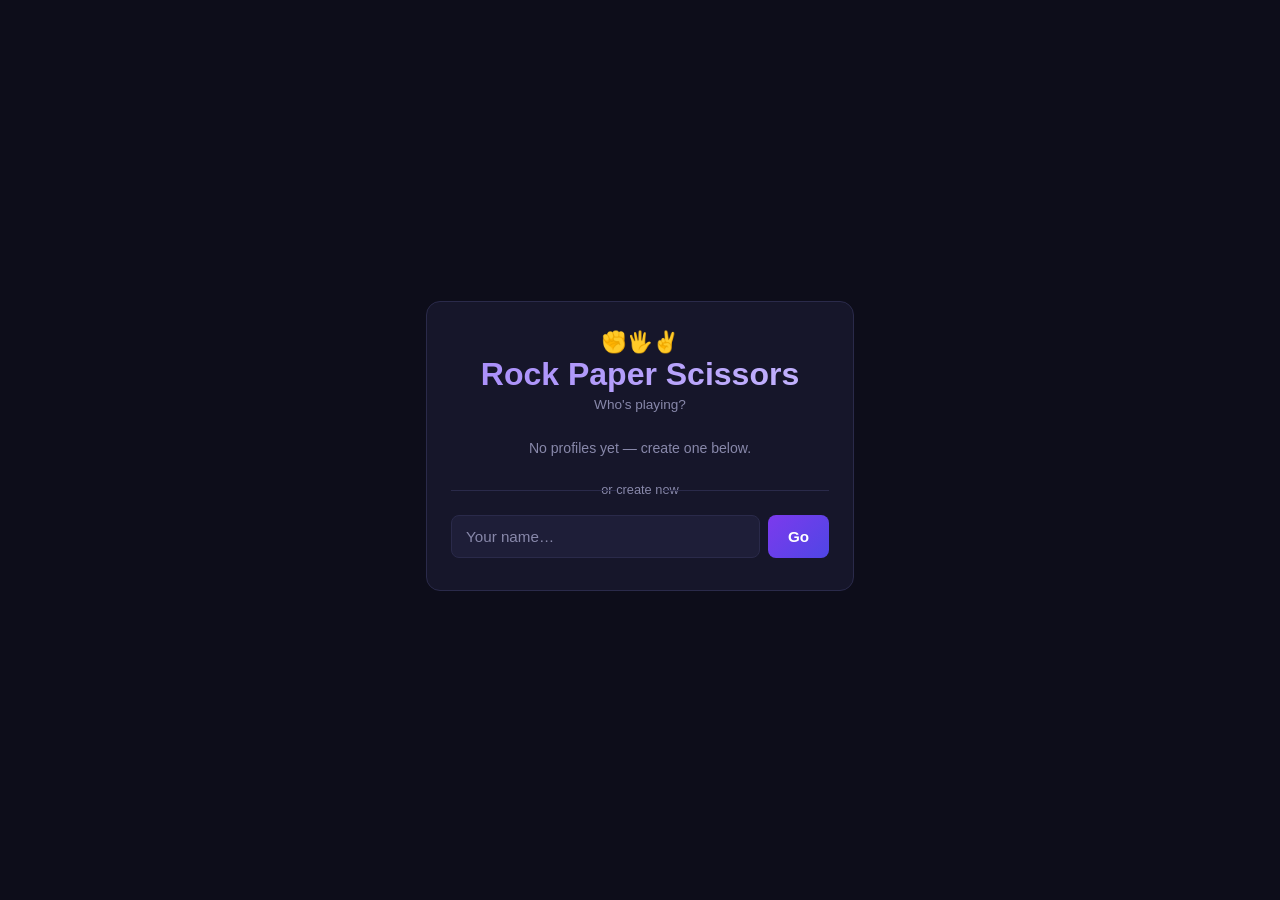
==== web/index.html @ d801a976 "Add web/ — pure-frontend browser port of the RPS game Ports all game logic to vanilla JS ES modules " ====
<!DOCTYPE html>
<html lang="en">
<head>
  <meta charset="UTF-8">
  <meta name="viewport" content="width=device-width, initial-scale=1.0">
  <title>Rock Paper Scissors</title>
  <link rel="stylesheet" href="style.css">
</head>
<body>

  <!-- ── Profile selection ─────────────────────────────────────────────── -->
  <div id="screen-profile" class="screen">
    <div class="card">
      <p class="wordmark">✊🖐️✌️</p>
      <h1>Rock Paper Scissors</h1>
      <p class="sub" style="text-align:center;margin-top:4px;">Who's playing?</p>

      <div id="profile-list" class="profile-list"></div>

      <div class="divider">or create new</div>

      <div class="input-row">
        <input type="text" id="new-profile-name" placeholder="Your name…" maxlength="24" autocomplete="off">
        <button id="btn-create-profile" class="btn-primary">Go</button>
      </div>
    </div>
  </div>

  <!-- ── Settings ──────────────────────────────────────────────────────── -->
  <div id="screen-settings" class="screen">
    <div class="card">
      <h2>Settings</h2>
      <p class="sub">Playing as <strong id="settings-profile-name"></strong></p>

      <div class="setting-block">
        <h3>Match length</h3>
        <div class="radio-group">
          <label class="radio-pill"><input type="radio" name="best_of" value="3"> Best of 3</label>
          <label class="radio-pill"><input type="radio" name="best_of" value="5"> Best of 5</label>
          <label class="radio-pill"><input type="radio" name="best_of" value="7"> Best of 7</label>
          <label class="radio-pill"><input type="radio" name="best_of" value="9"> Best of 9</label>
        </div>
      </div>

      <div class="setting-block">
        <h3>AI difficulty</h3>
        <div class="radio-group">
          <label class="radio-pill"><input type="radio" name="difficulty" value="1"> 1 – Random</label>
          <label class="radio-pill"><input type="radio" name="difficulty" value="2"> 2 – Adaptive</label>
          <label class="radio-pill"><input type="radio" name="difficulty" value="3"> 3 – Tricky</label>
          <label class="radio-pill"><input type="radio" name="difficulty" value="4"> 4 – Markov</label>
        </div>
      </div>

      <div class="setting-block">
        <label class="toggle-row">
          <input type="checkbox" id="debug-toggle">
          Show AI reasoning after each round
        </label>
      </div>

      <div class="btn-row">
        <button id="btn-settings-back" class="btn-secondary">← Back</button>
        <button id="btn-settings-play" class="btn-primary">Play →</button>
      </div>
    </div>
  </div>

  <!-- ── Game ──────────────────────────────────────────────────────────── -->
  <div id="screen-game" class="screen">

    <header class="game-header">
      <button id="btn-menu"       class="btn-ghost" title="Switch profile">☰</button>
      <span   id="match-label"    class="match-label"></span>
      <button id="btn-game-stats" class="btn-ghost" title="Stats">📊</button>
    </header>

    <!-- Scoreboard -->
    <div class="scoreboard">
      <div class="score-block">
        <div class="score-name" id="player-name-display">You</div>
        <div class="score-num"  id="player-score">0</div>
      </div>
      <span class="score-sep">vs</span>
      <div class="score-block">
        <div class="score-name">Computer</div>
        <div class="score-num" id="computer-score">0</div>
      </div>
    </div>

    <!-- Result area -->
    <div id="result-area" class="result-area idle">
      <div id="result-row" class="result-row" style="display:none">
        <div class="choice-display">
          <span id="player-choice-display"   class="choice-emoji"></span>
          <span class="choice-sub">You</span>
        </div>
        <span id="result-outcome" class="result-outcome"></span>
        <div class="choice-display">
          <span id="computer-choice-display" class="choice-emoji"></span>
          <span class="choice-sub">Computer</span>
        </div>
      </div>
      <p id="idle-prompt" class="idle-prompt">Make your move ↓</p>
      <div id="debug-info" class="debug-info" style="display:none"></div>
    </div>

    <!-- Choice buttons -->
    <div class="choices-row">
      <button class="choice-btn" data-move="rock">✊<span>Rock</span></button>
      <button class="choice-btn" data-move="paper">🖐️<span>Paper</span></button>
      <button class="choice-btn" data-move="scissors">✌️<span>Scissors</span></button>
    </div>

    <!-- Round pip history -->
    <div id="round-history" class="round-history"></div>

  </div>

  <!-- ── Match over ─────────────────────────────────────────────────────── -->
  <div id="screen-match-over" class="screen">
    <div class="card">
      <div id="match-result-icon"     class="match-over-icon"></div>
      <h2  id="match-result-title"></h2>
      <p   id="match-result-subtitle"></p>
      <div class="btn-col">
        <button id="btn-play-again"      class="btn-primary">Play Again</button>
        <button id="btn-match-stats"     class="btn-secondary">View Stats</button>
        <button id="btn-change-settings" class="btn-secondary">Change Settings</button>
        <button id="btn-switch-player"   class="btn-secondary">Switch Player</button>
      </div>
    </div>
  </div>

  <!-- ── Stats ─────────────────────────────────────────────────────────── -->
  <div id="screen-stats" class="screen">
    <div class="card stats-card">
      <h2>Stats</h2>
      <p class="sub" id="stats-profile-name"></p>

      <div class="stats-section">
        <h3>All-time move totals</h3>
        <div id="stats-totals" class="totals-grid"></div>
      </div>

      <div class="stats-section">
        <h3>What you throw after each move</h3>
        <table id="stats-order1" class="stats-table"></table>
      </div>

      <button id="btn-stats-back" class="btn-primary">← Back</button>
    </div>
  </div>

  <script type="module" src="js/app.js"></script>
</body>
</html>
---- web/style.css ----
/* ── Reset & tokens ───────────────────────────────────────────────────────── */
*, *::before, *::after { box-sizing: border-box; margin: 0; padding: 0; }

:root {
  --bg:           #0d0d1a;
  --surface:      #16162a;
  --surface2:     #1e1e38;
  --border:       #2a2a4a;
  --accent:       #7c3aed;
  --accent2:      #4f46e5;
  --accent-glow:  rgba(124, 58, 237, 0.35);
  --accent-light: #a78bfa;
  --text:         #f0f0ff;
  --muted:        #8888aa;
  --win:          #10b981;
  --loss:         #ef4444;
  --tie:          #f59e0b;
  --r:            14px;
  --r-sm:         8px;
}

body {
  font-family: -apple-system, BlinkMacSystemFont, 'Segoe UI', Roboto, sans-serif;
  background: var(--bg);
  color: var(--text);
  min-height: 100dvh;
  display: flex;
  align-items: center;
  justify-content: center;
}

/* ── Screens ──────────────────────────────────────────────────────────────── */
.screen {
  display: none;
  width: 100%;
  max-width: 460px;
  min-height: 100dvh;
  padding: 24px 16px 32px;
  flex-direction: column;
  align-items: center;
  justify-content: center;
  gap: 0;
}
.screen.active { display: flex; }

/* ── Card ─────────────────────────────────────────────────────────────────── */
.card {
  background: var(--surface);
  border: 1px solid var(--border);
  border-radius: var(--r);
  padding: 28px 24px 32px;
  width: 100%;
}

/* ── Typography ───────────────────────────────────────────────────────────── */
h1 {
  font-size: 2rem;
  font-weight: 800;
  text-align: center;
  background: linear-gradient(135deg, var(--accent-light), #c4b5fd);
  -webkit-background-clip: text;
  -webkit-text-fill-color: transparent;
  background-clip: text;
  margin-bottom: 4px;
}
h2 { font-size: 1.3rem; font-weight: 700; margin-bottom: 6px; }
h3 { font-size: 0.8rem; font-weight: 600; color: var(--muted); text-transform: uppercase; letter-spacing: .06em; margin-bottom: 12px; }
.sub { color: var(--muted); font-size: 0.85rem; margin-bottom: 20px; }

/* ── Buttons ──────────────────────────────────────────────────────────────── */
.btn-primary, .btn-secondary, .btn-ghost {
  display: inline-flex;
  align-items: center;
  justify-content: center;
  width: 100%;
  padding: 13px 20px;
  border: none;
  border-radius: var(--r-sm);
  font-size: 0.95rem;
  font-weight: 600;
  cursor: pointer;
  transition: opacity .15s, transform .15s, border-color .15s, color .15s;
}
.btn-primary {
  background: linear-gradient(135deg, var(--accent), var(--accent2));
  color: #fff;
}
.btn-primary:hover  { opacity: .88; transform: translateY(-1px); }
.btn-primary:active { transform: translateY(0); opacity: 1; }

.btn-secondary {
  background: var(--surface2);
  color: var(--muted);
  border: 1px solid var(--border);
}
.btn-secondary:hover { color: var(--text); border-color: var(--accent-light); }

.btn-ghost {
  background: none;
  color: var(--muted);
  border: 1px solid transparent;
  width: auto;
  padding: 8px 12px;
}
.btn-ghost:hover { color: var(--text); }

.btn-row { display: flex; gap: 10px; margin-top: 22px; }
.btn-col { display: flex; flex-direction: column; gap: 10px; margin-top: 22px; }

/* ── Profile screen ───────────────────────────────────────────────────────── */
.wordmark { font-size: 1.3rem; text-align: center; margin-bottom: 2px; }

.profile-list { display: flex; flex-direction: column; gap: 8px; margin-bottom: 4px; }

.profile-btn {
  display: flex;
  align-items: center;
  gap: 10px;
  padding: 13px 14px;
  background: var(--surface2);
  border: 1px solid var(--border);
  border-radius: var(--r-sm);
  color: var(--text);
  font-size: 0.95rem;
  cursor: pointer;
  transition: border-color .15s, background .15s;
  text-align: left;
}
.profile-btn:hover { border-color: var(--accent); background: rgba(124,58,237,.1); }
.profile-icon { font-size: 1.1rem; }
.profile-name { flex: 1; }
.profile-badge {
  font-size: 0.7rem;
  color: var(--accent-light);
  background: rgba(124,58,237,.18);
  padding: 2px 8px;
  border-radius: 99px;
}
.empty-msg { color: var(--muted); font-size: 0.88rem; text-align: center; padding: 8px 0; }

.divider {
  position: relative;
  text-align: center;
  color: var(--muted);
  font-size: 0.8rem;
  margin: 18px 0;
}
.divider::before, .divider::after {
  content: '';
  position: absolute;
  top: 50%;
  width: 44%;
  height: 1px;
  background: var(--border);
}
.divider::before { left: 0; }
.divider::after  { right: 0; }

.input-row { display: flex; gap: 8px; }
input[type="text"] {
  flex: 1;
  padding: 12px 14px;
  background: var(--surface2);
  border: 1px solid var(--border);
  border-radius: var(--r-sm);
  color: var(--text);
  font-size: 0.95rem;
  outline: none;
  transition: border-color .15s;
}
input[type="text"]:focus { border-color: var(--accent); }
input[type="text"]::placeholder { color: var(--muted); }
input[type="text"] + .btn-primary { width: auto; white-space: nowrap; }

/* ── Settings screen ──────────────────────────────────────────────────────── */
.setting-block { margin-bottom: 22px; }

.radio-group  { display: flex; flex-wrap: wrap; gap: 8px; }
.radio-pill {
  display: flex;
  align-items: center;
  gap: 6px;
  padding: 7px 14px;
  background: var(--surface2);
  border: 1px solid var(--border);
  border-radius: 99px;
  cursor: pointer;
  font-size: 0.88rem;
  transition: all .15s;
  user-select: none;
}
.radio-pill:has(input:checked) {
  background: rgba(124,58,237,.2);
  border-color: var(--accent);
  color: var(--accent-light);
}
.radio-pill input { display: none; }

.toggle-row {
  display: flex;
  align-items: center;
  gap: 10px;
  cursor: pointer;
  font-size: 0.9rem;
  color: var(--muted);
}
.toggle-row:hover { color: var(--text); }
input[type="checkbox"] { accent-color: var(--accent); width: 15px; height: 15px; cursor: pointer; }

/* ── Game screen ──────────────────────────────────────────────────────────── */
#screen-game { justify-content: flex-start; padding-top: 16px; gap: 0; }

.game-header {
  display: flex;
  align-items: center;
  width: 100%;
  margin-bottom: 20px;
}
.game-header .btn-ghost:last-child { margin-left: auto; }
.match-label {
  flex: 1;
  text-align: center;
  font-size: 0.8rem;
  color: var(--muted);
  text-transform: uppercase;
  letter-spacing: .06em;
}

/* Score board */
.scoreboard {
  display: flex;
  align-items: center;
  justify-content: center;
  gap: 28px;
  width: 100%;
  margin-bottom: 28px;
}
.score-block { text-align: center; }
.score-name {
  font-size: 0.72rem;
  color: var(--muted);
  text-transform: uppercase;
  letter-spacing: .06em;
  margin-bottom: 4px;
  max-width: 100px;
  overflow: hidden;
  text-overflow: ellipsis;
  white-space: nowrap;
}
.score-num {
  font-size: 3.5rem;
  font-weight: 900;
  line-height: 1;
  font-variant-numeric: tabular-nums;
}
.score-sep { font-size: 0.9rem; color: var(--muted); }

/* Result area */
.result-area {
  display: flex;
  flex-direction: column;
  align-items: center;
  width: 100%;
  min-height: 130px;
  margin-bottom: 24px;
  border-radius: var(--r);
  border: 1px solid transparent;
  transition: border-color .3s, background .3s;
  padding: 16px 12px 12px;
  background: var(--surface);
}
.result-area.idle   { border-color: var(--border); background: var(--surface); }
.result-area.win    { border-color: var(--win);  background: rgba(16,185,129,.07); }
.result-area.loss   { border-color: var(--loss); background: rgba(239,68,68,.07);  }
.result-area.tie    { border-color: var(--tie);  background: rgba(245,158,11,.07); }

.result-row {
  display: flex;
  align-items: center;
  justify-content: space-between;
  width: 100%;
  gap: 8px;
}
.choice-display { text-align: center; flex: 1; }
.choice-emoji   {
  font-size: 3.2rem;
  line-height: 1;
  display: block;
  margin-bottom: 4px;
}
.choice-sub { font-size: 0.72rem; color: var(--muted); text-transform: uppercase; letter-spacing: .04em; }

.result-outcome {
  font-size: 1rem;
  font-weight: 800;
  text-transform: uppercase;
  letter-spacing: .04em;
  min-width: 64px;
  text-align: center;
}
.result-outcome.win  { color: var(--win); }
.result-outcome.loss { color: var(--loss); }
.result-outcome.tie  { color: var(--tie); }

.idle-prompt {
  font-size: 0.9rem;
  color: var(--muted);
  margin: auto;
}

.debug-info {
  margin-top: 10px;
  font-size: 0.72rem;
  color: var(--muted);
  text-align: center;
  padding: 6px 10px;
  background: var(--surface2);
  border-radius: var(--r-sm);
  width: 100%;
  line-height: 1.4;
}

/* Choice buttons */
.choices-row {
  display: flex;
  gap: 10px;
  width: 100%;
  margin-bottom: 18px;
}
.choice-btn {
  flex: 1;
  display: flex;
  flex-direction: column;
  align-items: center;
  gap: 6px;
  padding: 18px 8px 14px;
  background: var(--surface);
  border: 2px solid var(--border);
  border-radius: var(--r);
  color: var(--text);
  font-size: 2.4rem;
  cursor: pointer;
  transition: border-color .15s, background .15s, transform .12s, box-shadow .15s;
  line-height: 1;
}
.choice-btn span {
  font-size: 0.72rem;
  color: var(--muted);
  font-weight: 500;
  text-transform: uppercase;
  letter-spacing: .04em;
}
.choice-btn:hover:not(:disabled) {
  border-color: var(--accent);
  background: rgba(124,58,237,.12);
  transform: translateY(-4px);
  box-shadow: 0 6px 20px var(--accent-glow);
}
.choice-btn:active:not(:disabled) { transform: translateY(-1px); }
.choice-btn:disabled { opacity: .45; cursor: not-allowed; }

/* Round history pips */
.round-history {
  display: flex;
  flex-wrap: wrap;
  gap: 6px;
  justify-content: center;
  width: 100%;
  min-height: 28px;
}
.round-pip {
  width: 26px;
  height: 26px;
  border-radius: 50%;
  display: flex;
  align-items: center;
  justify-content: center;
  font-size: 0.65rem;
  font-weight: 700;
  letter-spacing: 0;
}
.round-pip.win  { background: rgba(16,185,129,.2);  color: var(--win);  border: 1px solid var(--win);  }
.round-pip.loss { background: rgba(239,68,68,.2);   color: var(--loss); border: 1px solid var(--loss); }
.round-pip.tie  { background: rgba(245,158,11,.18); color: var(--tie);  border: 1px solid var(--tie);  }

/* ── Match over screen ────────────────────────────────────────────────────── */
.match-over-icon    { font-size: 4.5rem; text-align: center; margin-bottom: 8px; }
#match-result-title { text-align: center; font-size: 2rem; }
#match-result-subtitle { text-align: center; color: var(--muted); margin-top: 4px; font-size: 0.9rem; }

/* ── Stats screen ─────────────────────────────────────────────────────────── */
#screen-stats { justify-content: flex-start; padding-top: 24px; }
.stats-card { max-height: 92dvh; overflow-y: auto; }

.stats-section { margin-bottom: 24px; }

.totals-grid { display: grid; grid-template-columns: repeat(3, 1fr); gap: 10px; }
.stat-cell {
  background: var(--surface2);
  border-radius: var(--r-sm);
  padding: 12px 8px 10px;
  text-align: center;
  border: 1px solid var(--border);
}
.stat-emoji { font-size: 1.6rem; margin-bottom: 4px; }
.stat-name  { font-size: 0.7rem; color: var(--muted); text-transform: uppercase; letter-spacing: .04em; margin-bottom: 2px; }
.stat-count { font-size: 1.5rem; font-weight: 800; margin-bottom: 6px; }
.stat-bar-wrap { background: var(--border); border-radius: 99px; height: 4px; overflow: hidden; margin-bottom: 4px; }
.stat-bar  { background: linear-gradient(90deg, var(--accent), var(--accent-light)); height: 100%; border-radius: 99px; transition: width .4s ease; }
.stat-pct  { font-size: 0.7rem; color: var(--muted); }

.stats-table { width: 100%; border-collapse: collapse; font-size: 0.82rem; }
.stats-table th, .stats-table td {
  padding: 8px 10px;
  text-align: center;
  border: 1px solid var(--border);
}
.stats-table thead th { color: var(--muted); font-weight: 500; background: var(--surface2); }
.stats-table tbody th { font-weight: 600; color: var(--muted); background: var(--surface2); text-align: left; }

/* ── Animations ───────────────────────────────────────────────────────────── */
@keyframes pop-in {
  0%   { transform: scale(.4); opacity: 0; }
  65%  { transform: scale(1.15); }
  100% { transform: scale(1); opacity: 1; }
}
.pop-in { animation: pop-in .28s ease forwards; }
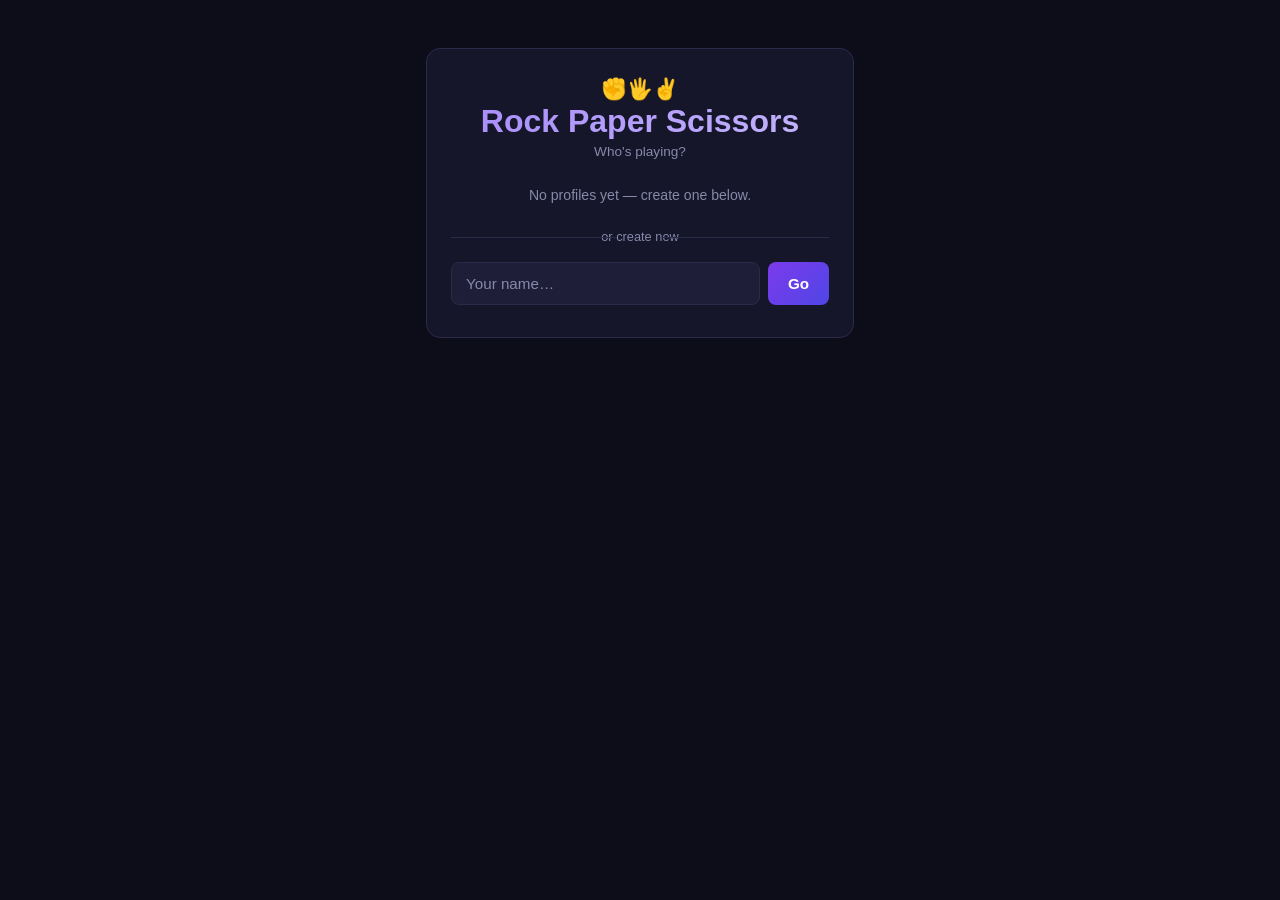
==== commit 27f7f44e: "Add Trash Talk commentary mode with ~240 lines of content Replaces the debug checkbox with a three-w" ====
--- a/web/index.html
+++ b/web/index.html
@@ -39,6 +39,7 @@
           <label class="radio-pill"><input type="radio" name="best_of" value="5"> Best of 5</label>
           <label class="radio-pill"><input type="radio" name="best_of" value="7"> Best of 7</label>
           <label class="radio-pill"><input type="radio" name="best_of" value="9"> Best of 9</label>
+          <label class="radio-pill"><input type="radio" name="best_of" value="0"> Infinite</label>
         </div>
       </div>
 
@@ -53,11 +54,15 @@
       </div>
 
       <div class="setting-block">
-        <label class="toggle-row">
-          <input type="checkbox" id="debug-toggle">
-          Show AI reasoning after each round
-        </label>
+        <h3>AI commentary</h3>
+        <div class="radio-group">
+          <label class="radio-pill"><input type="radio" name="commentary" value="off"> Off</label>
+          <label class="radio-pill"><input type="radio" name="commentary" value="analysis"> Analysis</label>
+          <label class="radio-pill"><input type="radio" name="commentary" value="trash"> Trash Talk 🔥</label>
+        </div>
       </div>
+
+      <button id="btn-settings-stats" class="btn-secondary" style="width:100%;margin-bottom:10px;">View My Stats</button>
 
       <div class="btn-row">
         <button id="btn-settings-back" class="btn-secondary">← Back</button>
@@ -70,9 +75,9 @@
   <div id="screen-game" class="screen">
 
     <header class="game-header">
-      <button id="btn-menu"       class="btn-ghost" title="Switch profile">☰</button>
+      <button id="btn-game-stats" class="btn-ghost" title="Stats">📊</button>
       <span   id="match-label"    class="match-label"></span>
-      <button id="btn-game-stats" class="btn-ghost" title="Stats">📊</button>
+      <button id="btn-end-game"   class="btn-ghost end-game-btn" title="End Game">End Game</button>
     </header>
 
     <!-- Scoreboard -->
@@ -106,7 +111,7 @@
     </div>
 
     <!-- Choice buttons -->
-    <div class="choices-row">
+    <div id="choices-row" class="choices-row">
       <button class="choice-btn" data-move="rock">✊<span>Rock</span></button>
       <button class="choice-btn" data-move="paper">🖐️<span>Paper</span></button>
       <button class="choice-btn" data-move="scissors">✌️<span>Scissors</span></button>
@@ -115,21 +120,21 @@
     <!-- Round pip history -->
     <div id="round-history" class="round-history"></div>
 
-  </div>
-
-  <!-- ── Match over ─────────────────────────────────────────────────────── -->
-  <div id="screen-match-over" class="screen">
-    <div class="card">
-      <div id="match-result-icon"     class="match-over-icon"></div>
-      <h2  id="match-result-title"></h2>
-      <p   id="match-result-subtitle"></p>
-      <div class="btn-col">
-        <button id="btn-play-again"      class="btn-primary">Play Again</button>
-        <button id="btn-match-stats"     class="btn-secondary">View Stats</button>
-        <button id="btn-change-settings" class="btn-secondary">Change Settings</button>
-        <button id="btn-switch-player"   class="btn-secondary">Switch Player</button>
+    <!-- Match-over panel (replaces choice buttons when match ends) -->
+    <div id="match-over-panel" style="display:none; width:100%">
+      <div class="card mop-card">
+        <div id="mop-icon"     class="match-over-icon"></div>
+        <h2  id="mop-title"   style="text-align:center"></h2>
+        <p   id="mop-subtitle" class="mop-subtitle"></p>
+        <div class="btn-col">
+          <button id="mop-play-again"      class="btn-primary">Play Again</button>
+          <button id="mop-view-stats"      class="btn-secondary">View Stats</button>
+          <button id="mop-change-settings" class="btn-secondary">Change Settings</button>
+          <button id="mop-switch-player"   class="btn-secondary">Switch Player</button>
+        </div>
       </div>
     </div>
+
   </div>
 
   <!-- ── Stats ─────────────────────────────────────────────────────────── -->
@@ -152,6 +157,6 @@
     </div>
   </div>
 
-  <script type="module" src="js/app.js"></script>
+  <script src="js/game.js"></script>
 </body>
 </html>
--- a/web/style.css
+++ b/web/style.css
@@ -25,7 +25,6 @@
   color: var(--text);
   min-height: 100dvh;
   display: flex;
-  align-items: center;
   justify-content: center;
 }
 
@@ -35,10 +34,10 @@
   width: 100%;
   max-width: 460px;
   min-height: 100dvh;
-  padding: 24px 16px 32px;
+  padding: 48px 16px 48px;
   flex-direction: column;
   align-items: center;
-  justify-content: center;
+  justify-content: flex-start;
   gap: 0;
 }
 .screen.active { display: flex; }
@@ -208,7 +207,7 @@
 input[type="checkbox"] { accent-color: var(--accent); width: 15px; height: 15px; cursor: pointer; }
 
 /* ── Game screen ──────────────────────────────────────────────────────────── */
-#screen-game { justify-content: flex-start; padding-top: 16px; gap: 0; }
+#screen-game { gap: 0; }
 
 .game-header {
   display: flex;
@@ -383,13 +382,17 @@
 .round-pip.loss { background: rgba(239,68,68,.2);   color: var(--loss); border: 1px solid var(--loss); }
 .round-pip.tie  { background: rgba(245,158,11,.18); color: var(--tie);  border: 1px solid var(--tie);  }
 
-/* ── Match over screen ────────────────────────────────────────────────────── */
-.match-over-icon    { font-size: 4.5rem; text-align: center; margin-bottom: 8px; }
-#match-result-title { text-align: center; font-size: 2rem; }
-#match-result-subtitle { text-align: center; color: var(--muted); margin-top: 4px; font-size: 0.9rem; }
+/* ── End Game button ──────────────────────────────────────────────────────── */
+.end-game-btn { color: var(--loss); font-size: 0.8rem; font-weight: 600; }
+.end-game-btn:hover { color: #fca5a5; }
+
+/* ── Match-over panel (in-game) ───────────────────────────────────────────── */
+.mop-card    { margin-top: 8px; }
+.mop-subtitle { text-align: center; color: var(--muted); margin-top: 4px; font-size: 0.9rem; }
+.match-over-icon { font-size: 4.5rem; text-align: center; margin-bottom: 8px; }
 
 /* ── Stats screen ─────────────────────────────────────────────────────────── */
-#screen-stats { justify-content: flex-start; padding-top: 24px; }
+#screen-stats { }
 .stats-card { max-height: 92dvh; overflow-y: auto; }
 
 .stats-section { margin-bottom: 24px; }
